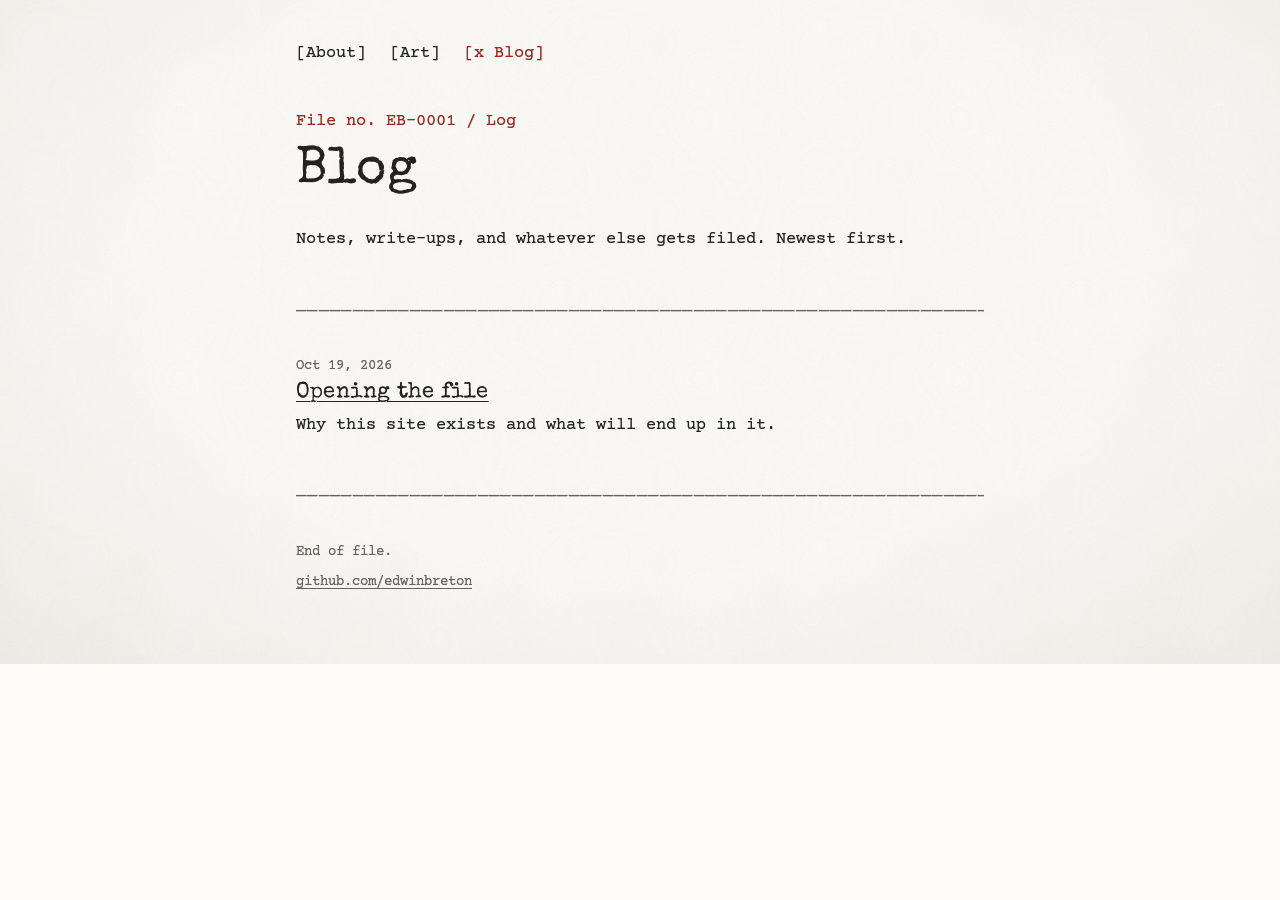
==== blog/index.html @ eaf0830e "Add case file personal site Plain HTML and CSS site styled as a typewritten police case file: About " ====
<!DOCTYPE html>
<html lang="en">
<head>
  <meta charset="utf-8">
  <meta name="viewport" content="width=device-width, initial-scale=1">
  <title>Blog · Edwin Bretón</title>
  <meta name="description" content="Notes and write-ups by Edwin Bretón.">
  <link rel="preconnect" href="https://fonts.googleapis.com">
  <link rel="preconnect" href="https://fonts.gstatic.com" crossorigin>
  <link href="https://fonts.googleapis.com/css2?family=Courier+Prime:ital,wght@0,400;0,700;1,400&family=Reenie+Beanie&family=Special+Elite&display=swap" rel="stylesheet">
  <link rel="stylesheet" href="../css/style.css">
</head>
<body>
  <main class="sheet">

    <nav class="file-index" aria-label="Main">
      <a href="../index.html">About</a>
      <a href="../art.html">Art</a>
      <a href="index.html" aria-current="page">Blog</a>
    </nav>

    <header>
      <p class="intake__file">File no. EB-0001 / Log</p>
      <h1 class="intake__name">Blog</h1>
      <p>Notes, write-ups, and whatever else gets filed. Newest first.</p>
    </header>

    <hr>

    <!-- To add an entry: create the post file, then copy one <li> here (newest on top). -->
    <ol class="log">
      <li>
        <time datetime="2026-10-19">Oct 19, 2026</time>
        <h3><a href="2026-10-19-opening-the-file.html">Opening the file</a></h3>
        <p>Why this site exists and what will end up in it.</p>
      </li>
    </ol>

    <hr>

    <footer class="page-foot">
      <p>End of file.</p>
      <p><a href="https://github.com/edwinbreton">github.com/edwinbreton</a></p>
    </footer>

  </main>
</body>
</html>
---- css/style.css ----
/* =============================================================
   edwinbreton.github.io: "case file" stylesheet

   How this file is organized:
     1. Design tokens (colors, fonts, sizes) as CSS custom properties
     2. Base page (paper, ink, links)
     3. Typed rule divider
     4. Navigation (the file index)
     5. Intake header (home page hero)
     6. Polaroids + tape
     7. Evidence board (art grid)
     8. Case log (blog list) + entry pages
     9. Footer, focus, small screens
   ============================================================= */


/* 1. DESIGN TOKENS -------------------------------------------
   Custom properties start with "--" and are read with var().
   Change a value here and it updates everywhere it is used.  */
:root {
  color-scheme: light;               /* the paper stays white, even in dark mode */

  --paper:      #fdfcf9;             /* bright, barely-warm white */
  --ink:        #24221f;             /* faded black typewriter ribbon */
  --ink-soft:   #67625b;             /* second-carbon gray: dates, rules */
  --ribbon-red: #a3241b;             /* red half of a two-color ribbon */
  --pen-blue:   #27386a;             /* ballpoint, for Polaroid captions */
  --manila:     #ead9a6;             /* text selection, folder accents */
  --tape:       rgba(232, 222, 186, 0.82);
  --polaroid:   #fefefd;

  --font-typed: "Courier Prime", "Courier New", Courier, monospace;
  --font-worn:  "Special Elite", "Courier Prime", "Courier New", monospace;
  --font-hand:  "Reenie Beanie", "Bradley Hand", "Segoe Print", cursive;

  --measure: 64ch;                   /* comfortable line length */
  --step--1: 0.875rem;
  --step-0:  1.0625rem;
  --step-1:  1.375rem;
  --step-2:  1.875rem;
  --step-3:  clamp(2.25rem, 7vw, 3.25rem);
}


/* 2. BASE PAGE ----------------------------------------------- */
*, *::before, *::after { box-sizing: border-box; }

html { background: var(--paper); }

body {
  margin: 0;
  color: var(--ink);
  font-family: var(--font-typed);
  font-size: var(--step-0);
  line-height: 1.65;
  background-color: var(--paper);
  /* Paper texture: an SVG noise filter, drawn by the browser, so
     there is no image file to download. Two layers: fine grain
     plus a soft, uneven tone. The radial gradient darkens edges. */
  background-image:
    url("data:image/svg+xml,%3Csvg xmlns='http://www.w3.org/2000/svg' width='260' height='260'%3E%3Cfilter id='g'%3E%3CfeTurbulence type='fractalNoise' baseFrequency='.9' numOctaves='3' stitchTiles='stitch'/%3E%3CfeColorMatrix values='0 0 0 0 .32 0 0 0 0 .29 0 0 0 0 .24 0 0 0 .075 0'/%3E%3C/filter%3E%3Cfilter id='t'%3E%3CfeTurbulence type='fractalNoise' baseFrequency='.012' numOctaves='2' stitchTiles='stitch'/%3E%3CfeColorMatrix values='0 0 0 0 .55 0 0 0 0 .5 0 0 0 0 .4 0 0 0 .05 0'/%3E%3C/filter%3E%3Crect width='100%25' height='100%25' filter='url(%23t)'/%3E%3Crect width='100%25' height='100%25' filter='url(%23g)'/%3E%3C/svg%3E"),
    radial-gradient(ellipse at 50% 40%, transparent 55%, rgba(110, 96, 70, 0.09) 100%);
  /* Ink bleed: a hair of blur makes type look struck, not rendered */
  text-shadow: 0 0 0.6px rgba(36, 34, 31, 0.45);
}

::selection { background: var(--manila); color: var(--ink); }

.sheet {
  max-width: 46rem;
  margin: 0 auto;
  padding: 2.5rem 1.5rem 4rem;
}

h1, h2, h3 {
  font-family: var(--font-worn);
  font-weight: 400;                  /* Special Elite only has one weight */
  line-height: 1.2;
  letter-spacing: 0.01em;
  margin: 0 0 0.75rem;
}
h2 { font-size: var(--step-2); }
h3 { font-size: var(--step-1); }

p, ul, ol { max-width: var(--measure); margin: 0 0 1.1rem; }

a {
  color: inherit;
  text-decoration-line: underline;
  text-decoration-thickness: 1px;
  text-underline-offset: 0.2em;
}
a:hover { color: var(--ribbon-red); }

.muted { color: var(--ink-soft); }


/* 3. TYPED RULE ----------------------------------------------
   Every <hr> becomes a row of typed underscores. ::before adds
   generated content; overflow: hidden trims it to the width.  */
hr {
  border: 0;
  height: 1.7em;
  margin: 2.25rem 0;
  overflow: hidden;
  color: var(--ink-soft);
  font-family: var(--font-typed);
  line-height: 1.7;
  letter-spacing: 0.08em;            /* tiny gaps between strikes, like a real typewriter */
}
hr::before {
  content: "________________________________________________________________________________________________________________________________";
  display: block;
  white-space: nowrap;
}


/* 4. FILE INDEX (main nav) ----------------------------------- */
.file-index {
  display: flex;
  flex-wrap: wrap;
  gap: 0.25rem 1.5rem;
  margin-bottom: 2.5rem;
}
.file-index a { text-decoration: none; }
.file-index a::before { content: "["; }
.file-index a::after  { content: "]"; }
.file-index a[aria-current="page"] { color: var(--ribbon-red); }
.file-index a[aria-current="page"]::before { content: "[x "; }


/* 5. INTAKE HEADER (home hero) -------------------------------
   Grid: typed form on the left, taped portrait on the right.  */
.intake {
  display: grid;
  grid-template-columns: 1fr 13rem;
  gap: 2rem;
  align-items: start;
}
.intake > * { min-width: 0; }           /* lets grid columns shrink on phones */

.intake__file {
  color: var(--ribbon-red);
  margin-bottom: 0.25rem;
}

.intake__name {
  font-size: var(--step-3);
  margin-bottom: 1.5rem;
}

.intake__fields { margin: 0; max-width: 30rem; }

/* Each row: LABEL . . . . . . . value
   The dt grows (flex: 1) and its ::after fills the gap with dots. */
.intake__fields div {
  display: flex;
  align-items: baseline;
  gap: 1ch;
}
.intake__fields dt {
  flex: 1;
  display: flex;
  text-transform: uppercase;
  letter-spacing: 0.04em;
}
.intake__fields dt::after {
  content: " . . . . . . . . . . . . . . . . . . . . . . . . . . . . . .";
  flex: 1;
  width: 0;                          /* start at zero, then grow: keeps the long */
  min-width: 0;                      /* dot string from widening the page */
  overflow: hidden;
  white-space: nowrap;
  color: var(--ink-soft);
}

.intake__fields dd { margin: 0; text-align: right; }


/* 6. POLAROIDS + TAPE ----------------------------------------
   Set --tilt on any polaroid to change its angle, e.g.
   <figure class="polaroid" style="--tilt: 3deg">              */
.polaroid {
  --tilt: -2deg;
  position: relative;
  margin: 0;
  padding: 0.7rem 0.7rem 0;
  background: var(--polaroid);
  transform: rotate(var(--tilt));
  box-shadow:
    0 1px 1px rgba(40, 30, 10, 0.08),
    0 8px 16px -8px rgba(40, 30, 10, 0.4);
}

.polaroid img {
  display: block;
  width: 100%;
  aspect-ratio: 1;                   /* square, like real instant film */
  object-fit: cover;                 /* crop instead of squish */
  background: #d8d3c6;
  filter: saturate(0.82) contrast(1.05) sepia(0.08);
}

.polaroid figcaption {
  padding: 0.5rem 0.25rem 1rem;
  min-height: 3.4rem;                /* the thick bottom border of the film */
  font-family: var(--font-hand);
  font-size: 1.6rem;
  line-height: 1;
  text-align: center;
  color: var(--pen-blue);
  text-shadow: none;
}

/* The tape strip. clip-path gives it torn, uneven ends. */
.polaroid::before {
  content: "";
  position: absolute;
  top: -0.85rem;
  left: 50%;
  width: 6.25rem;
  height: 1.8rem;
  transform: translateX(-50%) rotate(calc(var(--tilt) * -1.4 + 1deg));
  background: var(--tape);
  mix-blend-mode: multiply;
  clip-path: polygon(0 6%, 4% 0, 96% 4%, 100% 0, 97% 26%, 100% 52%, 97% 76%, 100% 100%, 4% 96%, 0 100%, 3% 72%, 0 48%, 3% 24%);
  z-index: 1;
}

.exhibit {
  display: block;
  margin-bottom: 0.15rem;
  font-family: var(--font-typed);
  font-size: var(--step--1);
  color: var(--ribbon-red);
}


/* 7. EVIDENCE BOARD (art grid) -------------------------------
   auto-fill makes as many columns as fit; min() keeps a single
   column from overflowing very narrow phones.                 */
.evidence-board {
  list-style: none;
  padding: 0;
  margin: 2.75rem 0 1rem;
  max-width: none;
  display: grid;
  grid-template-columns: repeat(auto-fill, minmax(min(13rem, 100%), 1fr));
  gap: 3.25rem 2.25rem;
}

/* :nth-child() varies the angles so the board looks hand-placed */
.evidence-board li:nth-child(3n + 1) .polaroid { --tilt: -2.5deg; }
.evidence-board li:nth-child(3n + 2) .polaroid { --tilt: 1.75deg; top: 0.6rem; }
.evidence-board li:nth-child(3n)     .polaroid { --tilt: -0.75deg; }

.evidence-board--recent { grid-template-columns: repeat(3, 1fr); }

.section-foot { margin-top: 1.5rem; }


/* 8. CASE LOG (blog) ----------------------------------------- */
.log { list-style: none; padding: 0; }
.log li { margin-bottom: 1.75rem; }
.log time { display: block; color: var(--ink-soft); font-size: var(--step--1); }
.log h3 { margin: 0.1rem 0 0.35rem; }
.log p { margin: 0; }

.entry__meta { color: var(--ink-soft); margin-bottom: 0.25rem; }
.entry h1 { font-size: var(--step-3); margin-bottom: 2rem; }
.entry .polaroid { max-width: 18rem; margin: 2.5rem auto 2.75rem; }


/* 9. FOOTER, FOCUS, SMALL SCREENS ---------------------------- */
.page-foot { color: var(--ink-soft); font-size: var(--step--1); }
.page-foot p { margin-bottom: 0.4rem; }

:focus-visible {
  outline: 2px dashed var(--ribbon-red);
  outline-offset: 3px;
}

@media (max-width: 40rem) {
  .sheet { padding: 1.75rem 1.25rem 3rem; }

  .intake { grid-template-columns: 1fr; }
  .intake .polaroid { width: 12rem; margin: 0.5rem auto 0; }

  .evidence-board--recent { grid-template-columns: repeat(2, 1fr); gap: 2.5rem 1.5rem; }
  .evidence-board--recent li:nth-child(3) { display: none; }
}
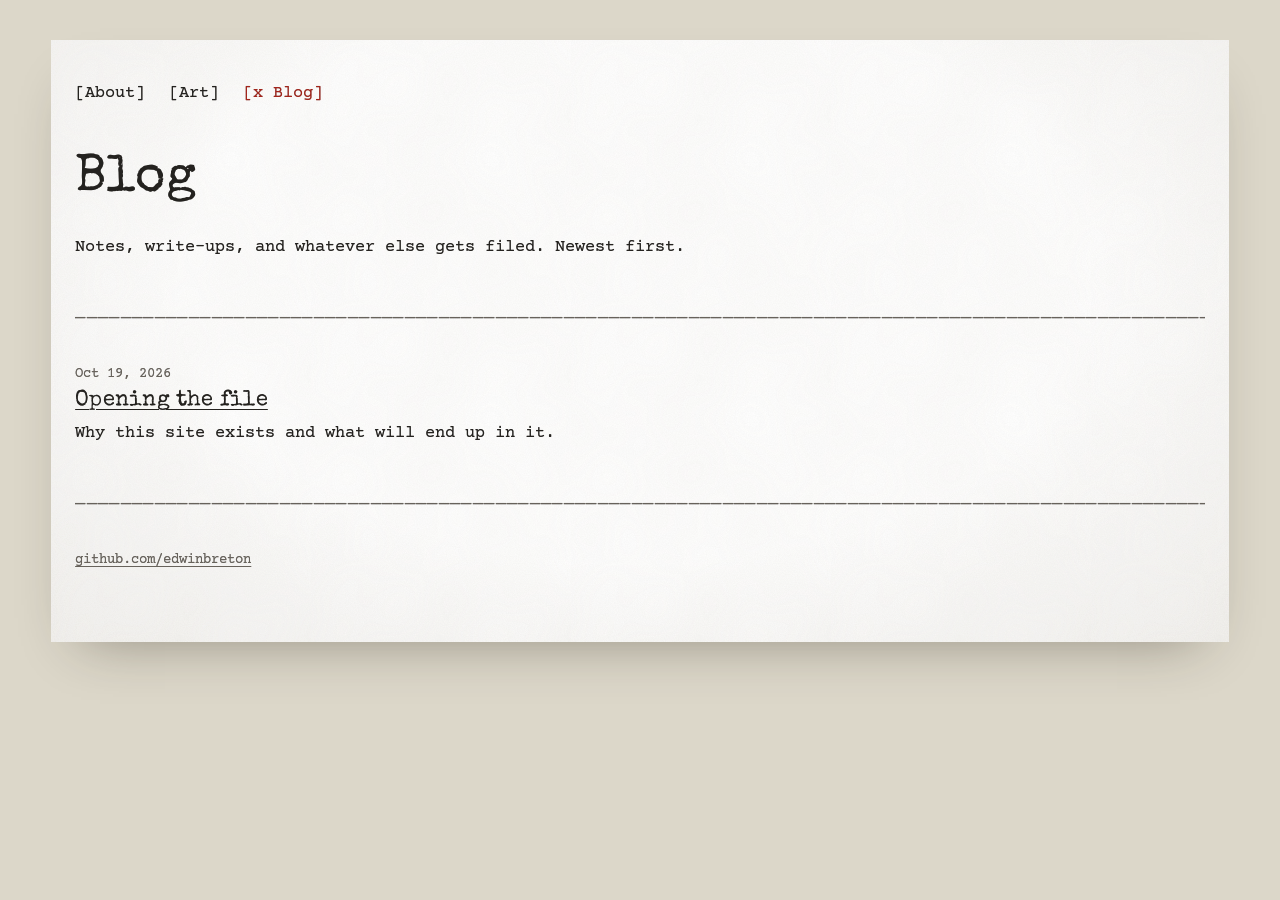
==== commit bfb54f70: "Soften case-file theme, redesign page width, and add real art - Drop literal case-file trappings (fi" ====
--- a/blog/index.html
+++ b/blog/index.html
@@ -20,7 +20,6 @@
     </nav>
 
     <header>
-      <p class="intake__file">File no. EB-0001 / Log</p>
       <h1 class="intake__name">Blog</h1>
       <p>Notes, write-ups, and whatever else gets filed. Newest first.</p>
     </header>
@@ -39,7 +38,6 @@
     <hr>
 
     <footer class="page-foot">
-      <p>End of file.</p>
       <p><a href="https://github.com/edwinbreton">github.com/edwinbreton</a></p>
     </footer>
 
--- a/css/style.css
+++ b/css/style.css
@@ -10,7 +10,7 @@
      6. Polaroids + tape
      7. Evidence board (art grid)
      8. Case log (blog list) + entry pages
-     9. Footer, focus, small screens
+     9. Footer, focus, responsive screens
    ============================================================= */
 
 
@@ -20,14 +20,15 @@
 :root {
   color-scheme: light;               /* the paper stays white, even in dark mode */
 
-  --paper:      #fdfcf9;             /* bright, barely-warm white */
+  --paper:      #ffffff;             /* the sheet itself: literally white */
   --ink:        #24221f;             /* faded black typewriter ribbon */
   --ink-soft:   #67625b;             /* second-carbon gray: dates, rules */
   --ribbon-red: #a3241b;             /* red half of a two-color ribbon */
   --pen-blue:   #27386a;             /* ballpoint, for Polaroid captions */
   --manila:     #ead9a6;             /* text selection, folder accents */
   --tape:       rgba(232, 222, 186, 0.82);
-  --polaroid:   #fefefd;
+  --polaroid:   #fdfcf9;             /* bright, barely-warm white: just the photo card now */
+  --desk:       #dcd7c9;             /* surface the sheet rests on, past phone width */
 
   --font-typed: "Courier Prime", "Courier New", Courier, monospace;
   --font-worn:  "Special Elite", "Courier Prime", "Courier New", monospace;
@@ -45,7 +46,7 @@
 /* 2. BASE PAGE ----------------------------------------------- */
 *, *::before, *::after { box-sizing: border-box; }
 
-html { background: var(--paper); }
+html { background: var(--desk); }
 
 body {
   margin: 0;
@@ -53,13 +54,7 @@
   font-family: var(--font-typed);
   font-size: var(--step-0);
   line-height: 1.65;
-  background-color: var(--paper);
-  /* Paper texture: an SVG noise filter, drawn by the browser, so
-     there is no image file to download. Two layers: fine grain
-     plus a soft, uneven tone. The radial gradient darkens edges. */
-  background-image:
-    url("data:image/svg+xml,%3Csvg xmlns='http://www.w3.org/2000/svg' width='260' height='260'%3E%3Cfilter id='g'%3E%3CfeTurbulence type='fractalNoise' baseFrequency='.9' numOctaves='3' stitchTiles='stitch'/%3E%3CfeColorMatrix values='0 0 0 0 .32 0 0 0 0 .29 0 0 0 0 .24 0 0 0 .075 0'/%3E%3C/filter%3E%3Cfilter id='t'%3E%3CfeTurbulence type='fractalNoise' baseFrequency='.012' numOctaves='2' stitchTiles='stitch'/%3E%3CfeColorMatrix values='0 0 0 0 .55 0 0 0 0 .5 0 0 0 0 .4 0 0 0 .05 0'/%3E%3C/filter%3E%3Crect width='100%25' height='100%25' filter='url(%23t)'/%3E%3Crect width='100%25' height='100%25' filter='url(%23g)'/%3E%3C/svg%3E"),
-    radial-gradient(ellipse at 50% 40%, transparent 55%, rgba(110, 96, 70, 0.09) 100%);
+  background: var(--desk);
   /* Ink bleed: a hair of blur makes type look struck, not rendered */
   text-shadow: 0 0 0.6px rgba(36, 34, 31, 0.45);
 }
@@ -70,6 +65,15 @@
   max-width: 46rem;
   margin: 0 auto;
   padding: 2.5rem 1.5rem 4rem;
+  background-color: var(--paper);
+  /* Paper texture: an SVG noise filter, drawn by the browser, so
+     there is no image file to download. Two layers: fine grain
+     plus a soft, uneven tone. The radial gradient darkens edges.
+     Lives on .sheet, not body, so what you see is one page of
+     paper, not the whole browser tab painted like a legal pad. */
+  background-image:
+    url("data:image/svg+xml,%3Csvg xmlns='http://www.w3.org/2000/svg' width='260' height='260'%3E%3Cfilter id='g'%3E%3CfeTurbulence type='fractalNoise' baseFrequency='.9' numOctaves='3' stitchTiles='stitch'/%3E%3CfeColorMatrix values='0 0 0 0 .32 0 0 0 0 .29 0 0 0 0 .24 0 0 0 .075 0'/%3E%3C/filter%3E%3Cfilter id='t'%3E%3CfeTurbulence type='fractalNoise' baseFrequency='.012' numOctaves='2' stitchTiles='stitch'/%3E%3CfeColorMatrix values='0 0 0 0 .55 0 0 0 0 .5 0 0 0 0 .4 0 0 0 .05 0'/%3E%3C/filter%3E%3Crect width='100%25' height='100%25' filter='url(%23t)'/%3E%3Crect width='100%25' height='100%25' filter='url(%23g)'/%3E%3C/svg%3E"),
+    radial-gradient(ellipse at 50% 40%, transparent 55%, rgba(110, 96, 70, 0.09) 100%);
 }
 
 h1, h2, h3 {
@@ -139,11 +143,6 @@
 }
 .intake > * { min-width: 0; }           /* lets grid columns shrink on phones */
 
-.intake__file {
-  color: var(--ribbon-red);
-  margin-bottom: 0.25rem;
-}
-
 .intake__name {
   font-size: var(--step-3);
   margin-bottom: 1.5rem;
@@ -175,6 +174,13 @@
 }
 
 .intake__fields dd { margin: 0; text-align: right; }
+
+/* Lets the portrait hang down past the header and overlap the
+   typed rule right below it, like it's taped on top of the fold. */
+.intake .polaroid {
+  margin-bottom: -4.5rem;
+  z-index: 1;
+}
 
 
 /* 6. POLAROIDS + TAPE ----------------------------------------
@@ -227,26 +233,28 @@
   z-index: 1;
 }
 
-.exhibit {
-  display: block;
-  margin-bottom: 0.15rem;
-  font-family: var(--font-typed);
-  font-size: var(--step--1);
-  color: var(--ribbon-red);
-}
-
+/* A .polaroid that keeps its own proportions instead of a forced
+   square crop: for art where squaring it off would cut into the
+   piece, like a two-page spread or two subjects side by side.
+   Everything else (tape, shadow, caption) stays the same; add the
+   class alongside .polaroid: <figure class="polaroid photo"> */
+.photo img {
+  aspect-ratio: auto;
+}
 
 /* 7. EVIDENCE BOARD (art grid) -------------------------------
-   auto-fill makes as many columns as fit; min() keeps a single
-   column from overflowing very narrow phones.                 */
+   auto-fit makes as many columns as fit, and collapses any extra
+   ones instead of leaving blank reserved columns past the last
+   photo. min() keeps a single column from overflowing very
+   narrow phones. */
 .evidence-board {
   list-style: none;
   padding: 0;
   margin: 2.75rem 0 1rem;
   max-width: none;
   display: grid;
-  grid-template-columns: repeat(auto-fill, minmax(min(13rem, 100%), 1fr));
-  gap: 3.25rem 2.25rem;
+  grid-template-columns: repeat(auto-fit, minmax(min(20rem, 100%), 1fr));
+  gap: 3.75rem 2.5rem;
 }
 
 /* :nth-child() varies the angles so the board looks hand-placed */
@@ -271,7 +279,7 @@
 .entry .polaroid { max-width: 18rem; margin: 2.5rem auto 2.75rem; }
 
 
-/* 9. FOOTER, FOCUS, SMALL SCREENS ---------------------------- */
+/* 9. FOOTER, FOCUS, RESPONSIVE SCREENS ------------------------ */
 .page-foot { color: var(--ink-soft); font-size: var(--step--1); }
 .page-foot p { margin-bottom: 0.4rem; }
 
@@ -289,3 +297,22 @@
   .evidence-board--recent { grid-template-columns: repeat(2, 1fr); gap: 2.5rem 1.5rem; }
   .evidence-board--recent li:nth-child(3) { display: none; }
 }
+
+/* Past phone width, pull the sheet off the screen edges so the
+   desk shows around it, and let it use most of the available
+   width instead of staying capped at a fixed column width. */
+@media (min-width: 48rem) {
+  body { padding: 2.5rem 2rem; }
+
+  .sheet {
+    max-width: min(92vw, 80rem);
+    box-shadow: 0 25px 55px -30px rgba(38, 32, 20, 0.45);
+  }
+
+  /* The sheet is much wider than the old 46rem column now, so let
+     paragraphs and lists (bio text, the blog list) breathe a bit
+     more instead of stranding them in a narrow strip with a wall
+     of empty paper beside them. Still well short of the full sheet
+     width, so lines stay easy to read. */
+  p, ul, ol { max-width: 80ch; }
+}
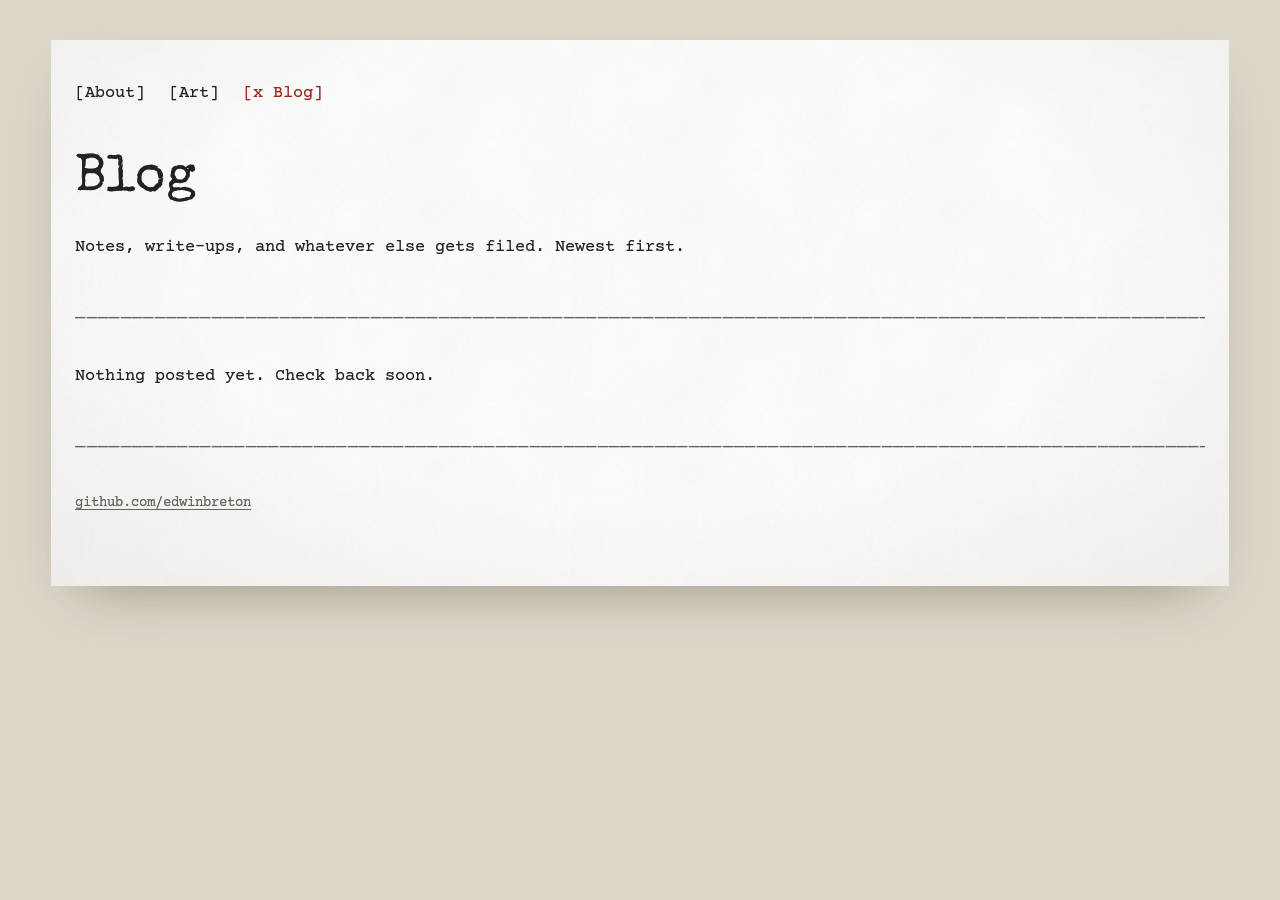
==== commit 91cccd44: "Remove sample blog post and placeholder bio line from live pages The "Opening the file" sample post " ====
--- a/blog/index.html
+++ b/blog/index.html
@@ -27,13 +27,8 @@
     <hr>
 
     <!-- To add an entry: create the post file, then copy one <li> here (newest on top). -->
-    <ol class="log">
-      <li>
-        <time datetime="2026-10-19">Oct 19, 2026</time>
-        <h3><a href="2026-10-19-opening-the-file.html">Opening the file</a></h3>
-        <p>Why this site exists and what will end up in it.</p>
-      </li>
-    </ol>
+    <p>Nothing posted yet. Check back soon.</p>
+    <ol class="log"></ol>
 
     <hr>
 
